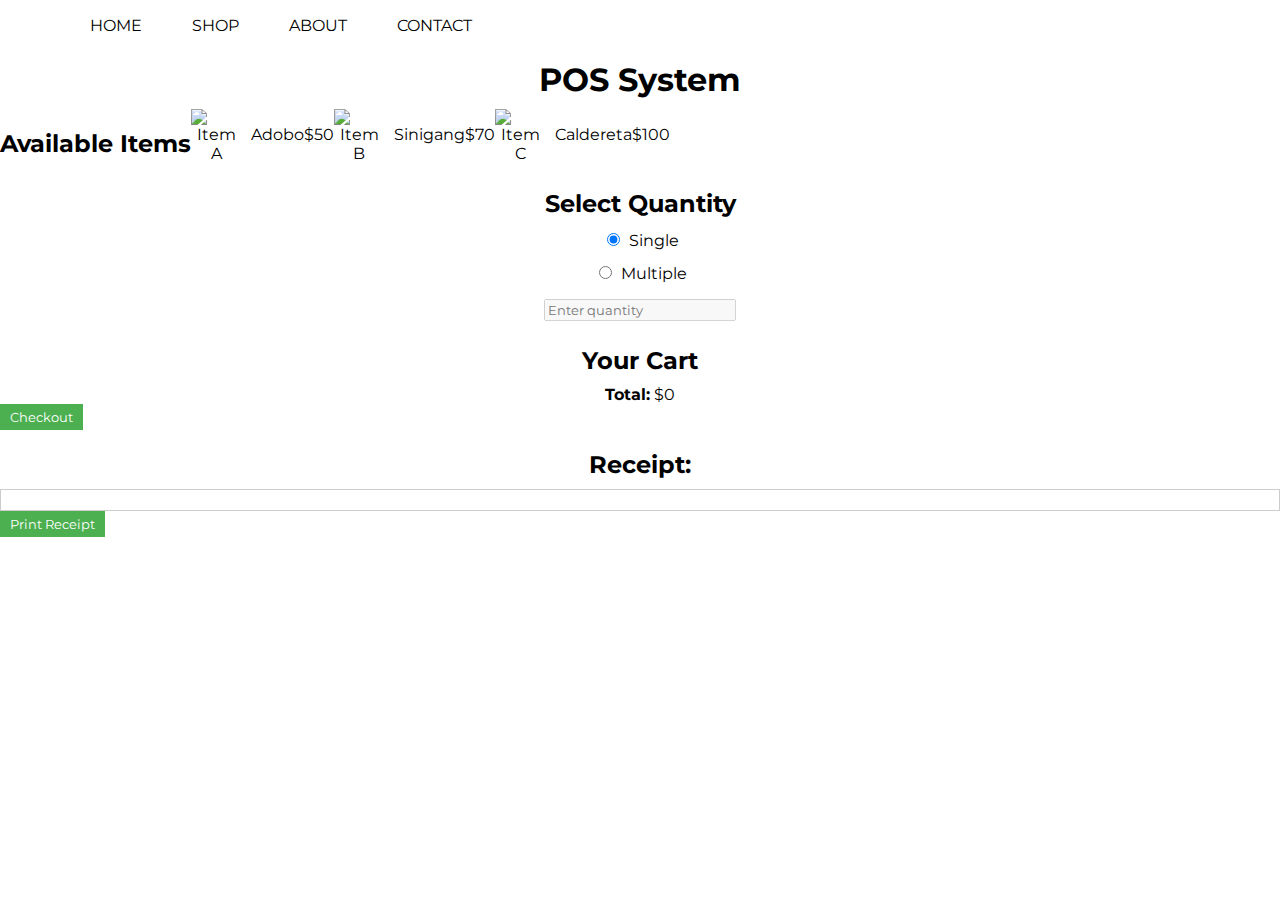
==== shop.html @ 4c5ef93c "first update" ====
<!DOCTYPE html>
<html>
<head>
    <title>Modern POS System</title>
    <!-- Link to external CSS file -->
    <link rel="stylesheet" type="text/css" href="index.css">
</head>
<body>
    <nav>
        <ul>
            <li>HOME</li>
            <li>SHOP</li>
            <li>ABOUT</li>
            <li>CONTACT</li>
        </ul>
    </nav>
    <h1> POS System</h1>

    <!-- Items available for purchase -->
    <div id="items">
        <h2>Available Items</h2>
        <!-- Define each item as a clickable image -->
        <div class="item" data-item="Adobo" data-price="50">
            <img src="https://via.placeholder.com/50" alt="Item A" onclick="selectItem('Adobo', 50)">
            <span>Adobo</span>
            <span>$50</span>
        </div>
        <div class="item" data-item="Sinigang" data-price="70">
            <img src="image/bulb-off.png" alt="Item B" onclick="selectItem('Sinigang', 70)">
            <span>Sinigang</span>
            <span>$70</span>
        </div>
        <div class="item" data-item="Caldereta" data-price="100">
            <img src="https://via.placeholder.com/50" alt="Item C" onclick="selectItem('Caldereta', 100)">
            <span>Caldereta</span>
            <span>$100</span>
        </div>
    </div>

    <!-- Options for quantity selection -->
    <div id="quantityOptions">
        <h2>Select Quantity</h2>
        <label>
            <input type="radio" name="quantity" value="single" checked>
            Single
        </label>
        <label>
            <input type="radio" name="quantity" value="multiple">
            Multiple
        </label>
        <input type="number" id="customQuantity" placeholder="Enter quantity" min="1" disabled>
    </div>

    <!-- Cart for the user to view selected items -->
    <div id="cart">
        <h2>Your Cart</h2>
        <div id="cartItems"></div>
        <div>
            <strong>Total:</strong> $<span id="totalPrice">0</span>
        </div>
        <button onclick="checkout()">Checkout</button>
    </div>

    <!-- Receipt display -->
    <h2>Receipt:</h2>
    <div id="receipt"></div>
    <button onclick="printReceipt()">Print Receipt</button>

    <script src="script.js"></script>
</body>
</html>
---- index.css ----
@import url('https://fonts.googleapis.com/css2?family=Montserrat:ital,wght@0,100..900;1,100..900&display=swap');
    body {
        font-family: Arial, sans-serif;
        padding: 0;
        text-align: center;
        margin: 60px 0 0 0;
    }

* {
    font-family: montserrat;
}

nav {
    position: fixed;
    top: 0;
    left : 0;
    width: 100%;
    z-index: 1000;
}

#items {
    display: flex;
}

h1, h2 {
    margin-bottom: 10px;
}

.item, .cart-item {
    display: flex;
    justify-content: space-between;
    align-items: center;
    margin-bottom: 10px;
}

/* Set width and height for the item images */
.item img, .cart-item img {
    width: 50px; /* Set the image width */
    height: 50px; /* Set the image height */
    cursor: pointer; /* Make the image clickable */
    margin-right: 10px;
}

/* Set styling for the radio buttons and input fields */
input[type="radio"], input[type="number"] {
    margin: 5px;
}

label, button {
    margin-bottom: 10px;
    display: block;
}

button {
    padding: 5px 10px;
    background-color: #4CAF50;
    color: white;
    border: none;
    cursor: pointer;
}

button:hover {
    background-color: #45a049;
}

#cart {
    margin-top: 20px;
}

#receipt {
    white-space: pre-wrap;
    margin-top: 10px;
    border: 1px solid #ccc;
    padding: 10px;
    line-height: 1.5;
}

#receipt p {
    margin: 0; /* Remove default paragraph margin */
}

#cartItems div {
    display: flex;
    justify-content: space-between;
}

/* Print-specific styles */
@media print {
    /* Hide non-essential elements when printing */
    body > *:not(#receipt, h1, h2) {
        display: none;
    }
    /* Center the receipt on the page */
    #receipt {
        margin: auto;
        width: 50%; /* Adjust the width as needed */
        border: none; /* Remove border when printing */
    }
}

ul {
    display: flex;
    flex-direction: row;
    flex-wrap: nowrap;
    background-color: white;
    list-style: none;
    z-index: 1000;
}

li {
    margin: 0 0 0 50px;
}
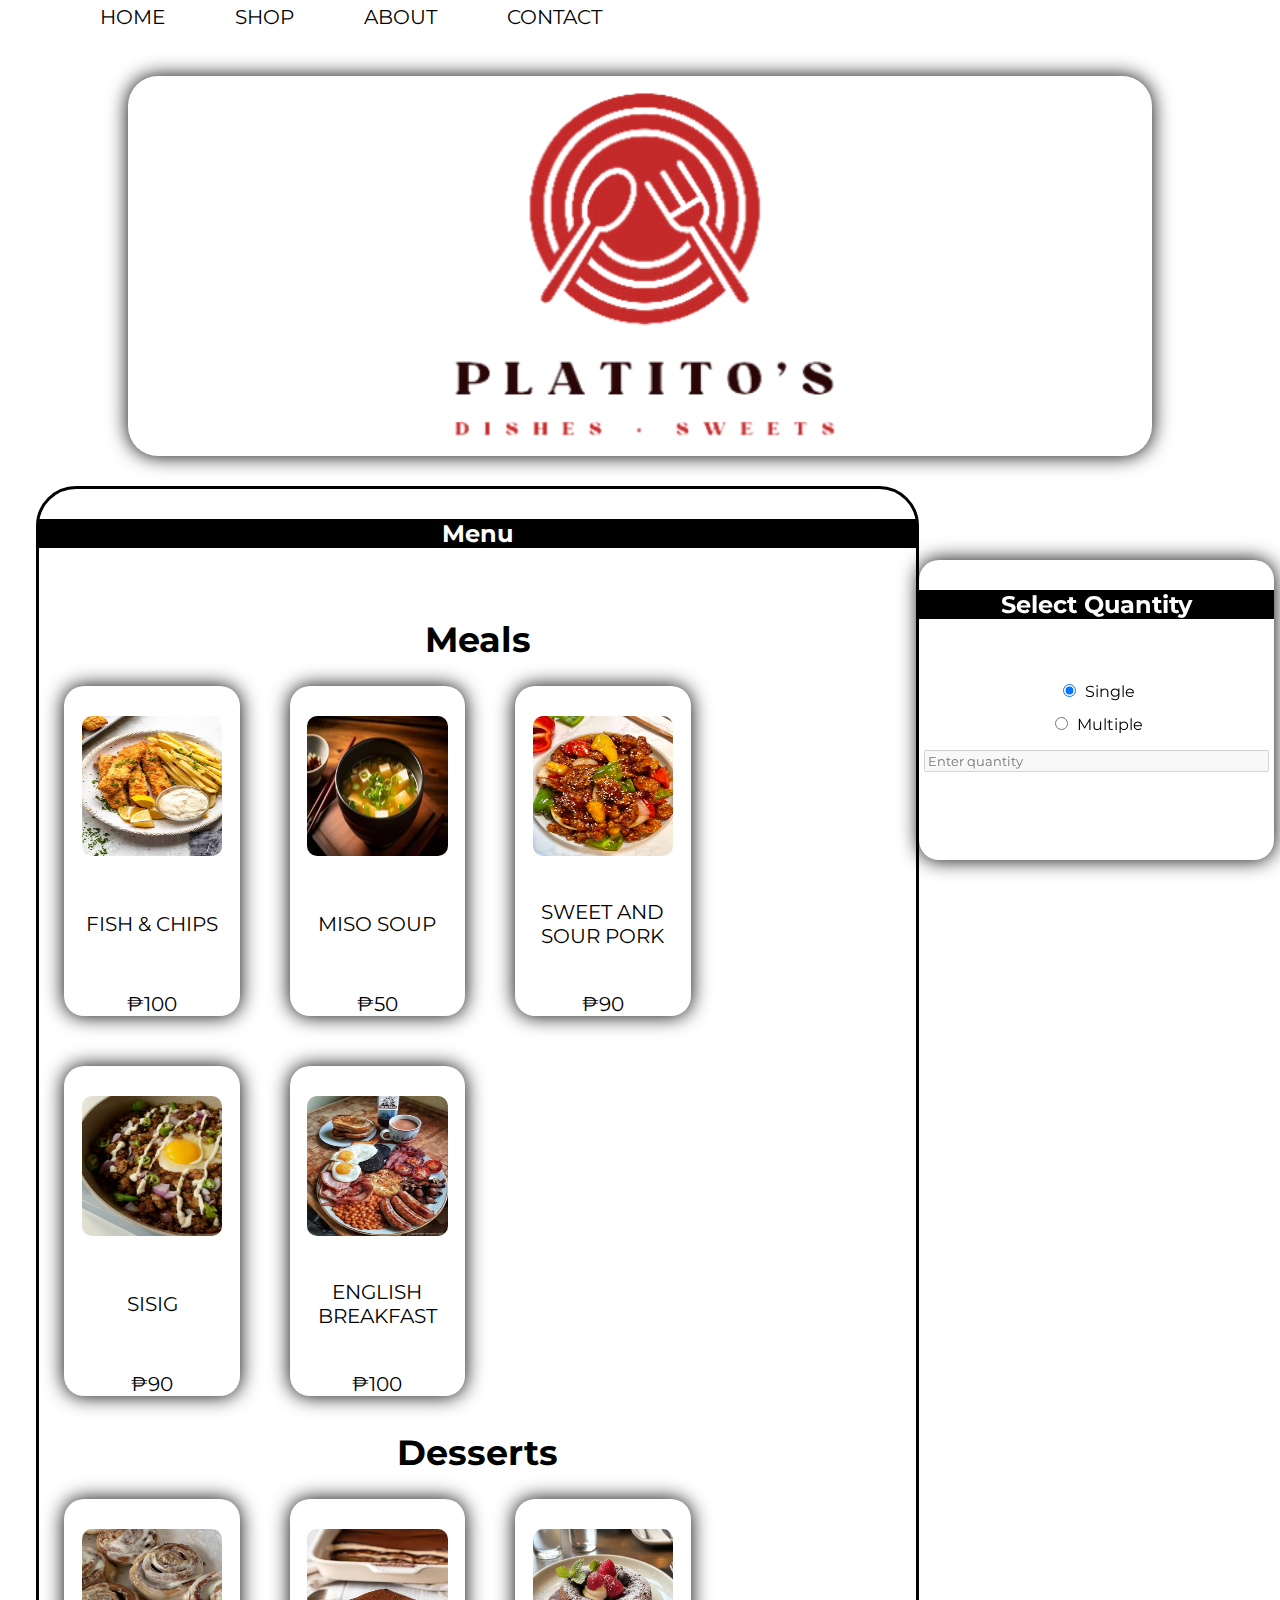
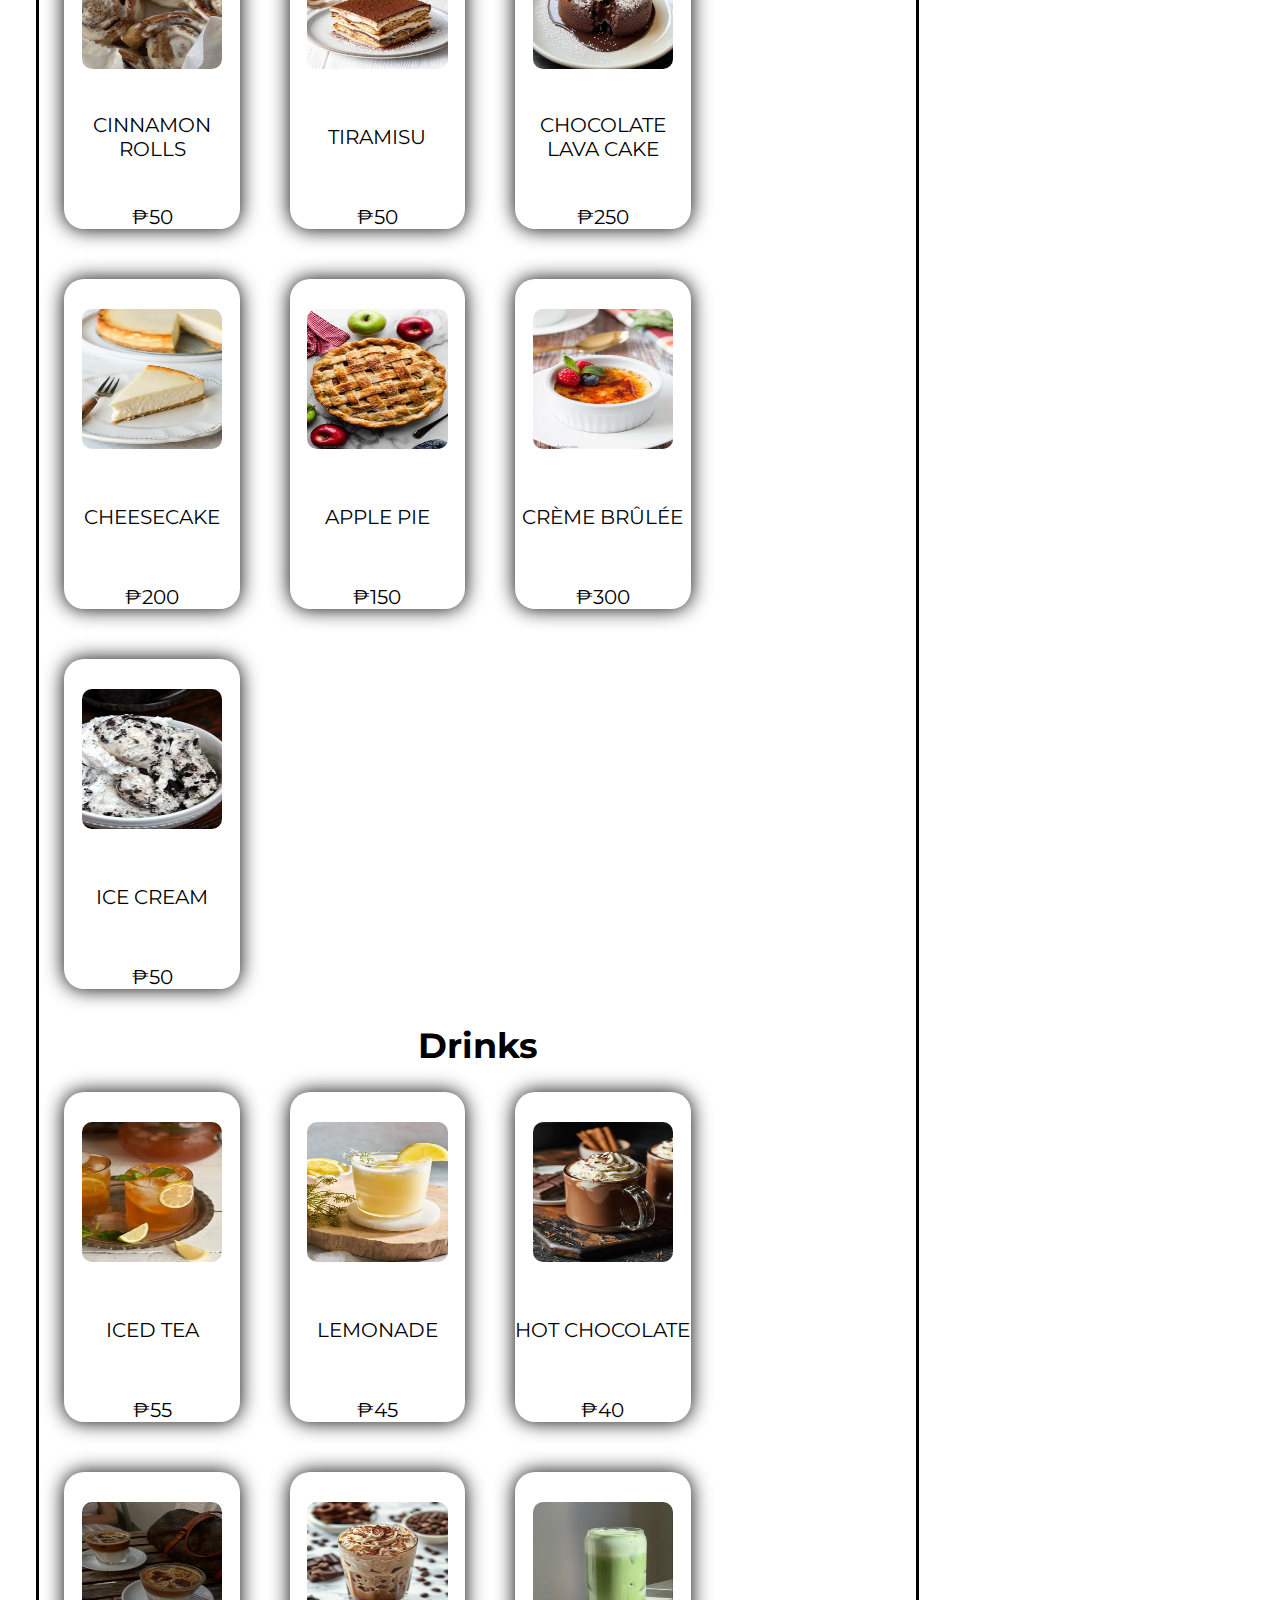
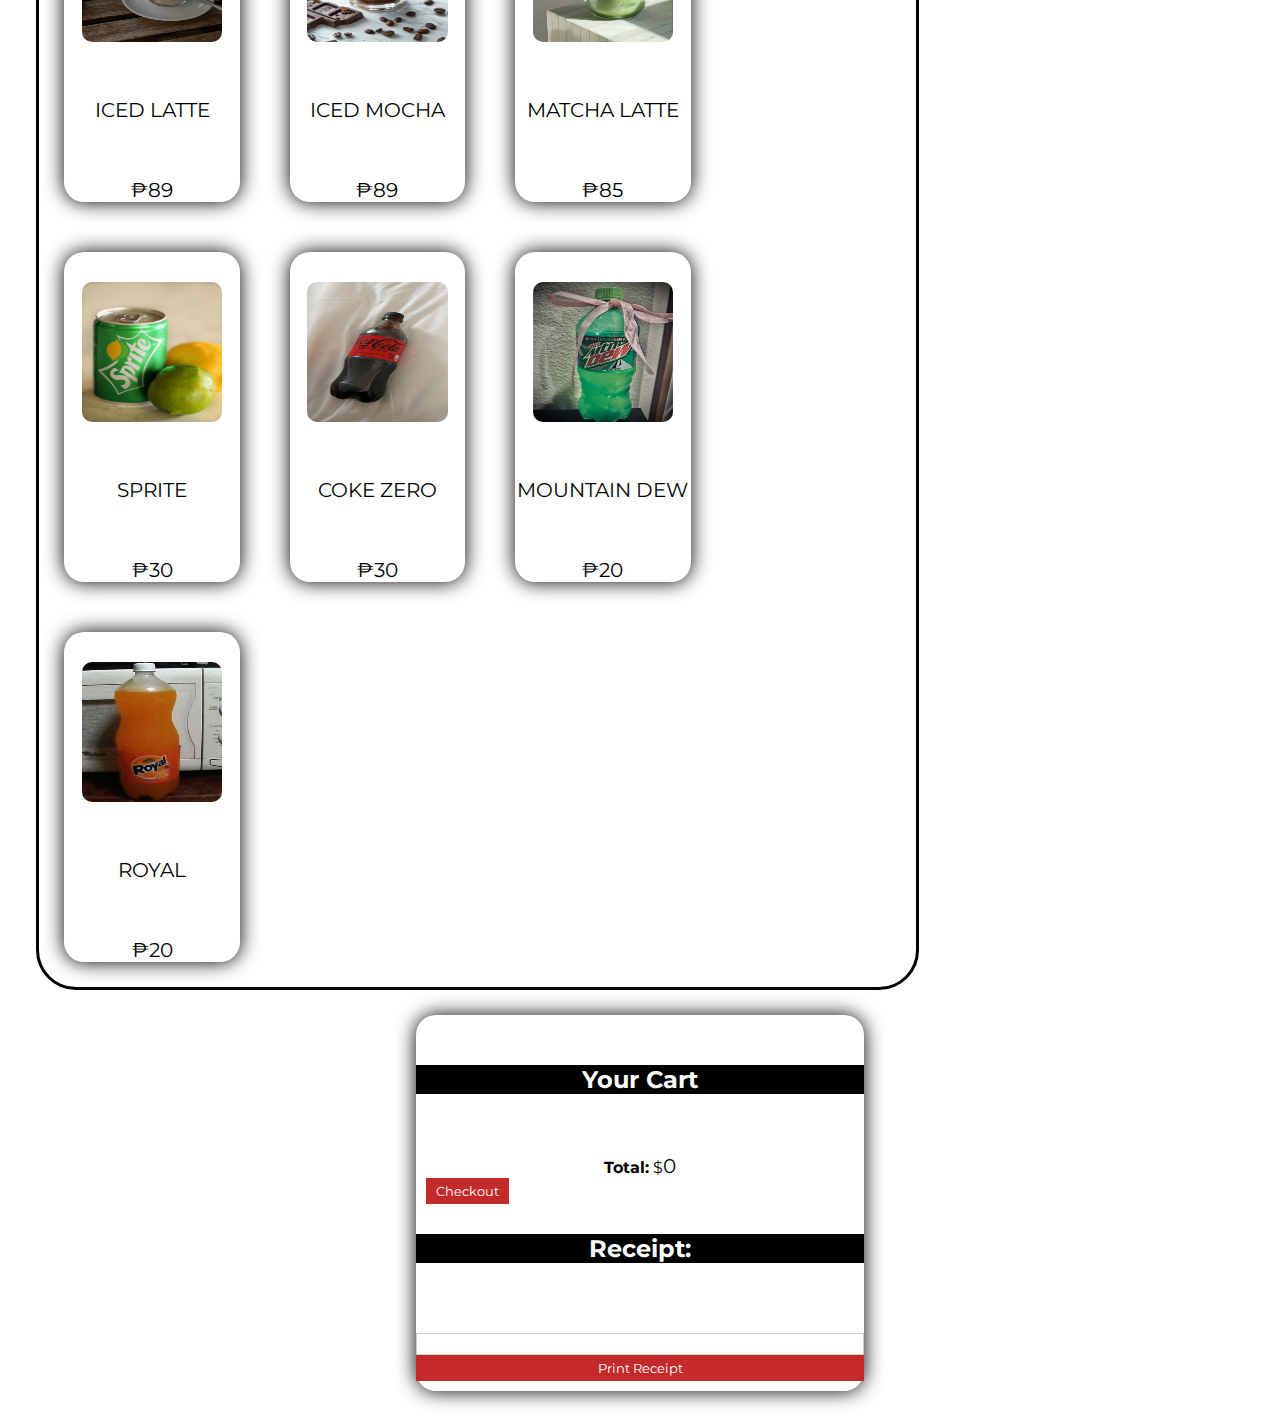
==== commit 82365cf7: "hoy guumana ka naman" ====
--- a/shop.html
+++ b/shop.html
@@ -8,64 +8,201 @@
 <body>
     <nav>
         <ul>
-            <li>HOME</li>
-            <li>SHOP</li>
-            <li>ABOUT</li>
-            <li>CONTACT</li>
+            <li><button class="navigation" onclick="home()"">HOME</button></li>
+            <li><button class="navigation" onclick="shop()">SHOP</button></li>
+            <li><button class="navigation">ABOUT</button></li>
+            <li><button class="navigation">CONTACT</li>
         </ul>
     </nav>
-    <h1> POS System</h1>
 
-    <!-- Items available for purchase -->
-    <div id="items">
-        <h2>Available Items</h2>
-        <!-- Define each item as a clickable image -->
-        <div class="item" data-item="Adobo" data-price="50">
-            <img src="https://via.placeholder.com/50" alt="Item A" onclick="selectItem('Adobo', 50)">
-            <span>Adobo</span>
-            <span>$50</span>
+    
+    <div id="header">
+        <img src="media/logo.png">
+    </div>
+    <div id="whole">
+        <div id="left">
+            <!-- Items available for purchase -->
+            <div id="items">
+                <h2 class="shop">Menu</h2>
+                
+                <h4>Meals</h4>
+                <div class="menu">
+                    <div class="item" data-item="Fish & Chips" data-price="100">
+                        <img src="media/fishAndChips.jpg" alt="Fish & Chips" class="product" onclick="selectItem('Fish & Chips', 100)">
+                        <span>FISH & CHIPS</span>
+                        <span>₱100</span>
+                    </div>
+                    
+                    <div class="item" data-item="Miso Soup" data-price="50">
+                        <img src="media/misoSoup.jpg" alt="Miso Soup" class="product" onclick="selectItem('Miso Soup', 50)">
+                        <span>MISO SOUP</span>
+                        <span>₱50</span>
+                    </div>
+                    
+                    <div class="item" data-item="Sweet and Sour Pork" data-price="90">
+                        <img src="media/sweetAndSourPork.jpg" alt="Sweet and Sour Pork" class="product" onclick="selectItem('Sweet and Sour Pork', 90)">
+                        <span>SWEET AND SOUR PORK</span>
+                        <span>₱90</span>
+                    </div>
+                    
+                    <div class="item" data-item="Sisig" data-price="90">
+                        <img src="media/sisig.jpg" alt="Sisig" class="product" onclick="selectItem('Sisig', 90)">
+                        <span>SISIG</span>
+                        <span>₱90</span>
+                    </div>
+                    
+                    <div class="item" data-item="English Breakfast" data-price="100">
+                        <img src="media/englishBreakfast.jpg" alt="English Breakfast" class="product" onclick="selectItem('English Breakfast', 100)">
+                        <span>ENGLISH BREAKFAST</span>
+                        <span>₱100</span>
+                    </div>
+                </div>
+
+                    
+                <h4>Desserts</h4>
+                <div class="menu">
+                <div class="item" data-item="Cinnamon Rolls" data-price="50">
+                    <img src="media/cinnamonRolls.jpg" alt="Cinnamon Rolls" class="product" onclick="selectItem('Cinnamon Rolls', 50)">
+                    <span>CINNAMON ROLLS</span>
+                    <span>₱50</span>
+                </div>
+                
+                <div class="item" data-item="Tiramisu" data-price="50">
+                    <img src="media/tiramisu.jpg" alt="Tiramisu" class="product" onclick="selectItem('Tiramisu', 50)">
+                    <span>TIRAMISU</span>
+                    <span>₱50</span>
+                </div>
+                
+                <div class="item" data-item="Chocolate Lava Cake" data-price="250">
+                    <img src="media/chocolateLavaCake.jpg" alt="Chocolate Lava Cake" class="product" onclick="selectItem('Chocolate Lava Cake', 250)">
+                    <span>CHOCOLATE LAVA CAKE</span>
+                    <span>₱250</span>
+                </div>
+                
+                <div class="item" data-item="Cheesecake" data-price="200">
+                    <img src="media/cheesecake.jpg" alt="Cheesecake" class="product" onclick="selectItem('Cheesecake', 200)">
+                    <span>CHEESECAKE</span>
+                    <span>₱200</span>
+                </div>
+                
+                <div class="item" data-item="Apple Pie" data-price="150">
+                    <img src="media/applePie.jpg" alt="Apple Pie" class="product" onclick="selectItem('Apple Pie', 150)">
+                    <span>APPLE PIE</span>
+                    <span>₱150</span>
+                </div>
+                
+                <div class="item" data-item="Crème Brûlée" data-price="300">
+                    <img src="media/cremeBrulee.jpg" alt="Crème Brûlée" class="product" onclick="selectItem('Crème Brûlée', 300)">
+                    <span>CRÈME BRÛLÉE</span>
+                    <span>₱300</span>
+                </div>
+                
+                <div class="item" data-item="Ice Cream" data-price="50">
+                    <img src="media/iceCream.jpg" alt="Ice Cream" class="product" onclick="selectItem('Ice Cream', 50)">
+                    <span>ICE CREAM</span>
+                    <span>₱50</span>
+                </div>
+            </div>
+
+                <h4>Drinks</h4>
+                <div class="menu">
+                <!-- Define each item as a clickable image -->
+                    <div class="item" data-item="Adobo" data-price="55">
+                        <img src="media/icedTea.jpg" alt="icedTea" class="product" onclick="selectItem('icedTea', 55">
+                        <span>ICED TEA</span>
+                        <span>₱55</span>
+                    </div>
+                    
+                    <div class="item" data-item="Lemonade" data-price="45">
+                        <img src="media/lemonade.jpg" alt="Lemonade" class="product" onclick="selectItem('Lemonade', 45)">
+                        <span>LEMONADE</span>
+                        <span>₱45</span>
+                    </div>
+                    
+                    <div class="item" data-item="Hot Chocolate" data-price="40">
+                        <img src="media/hotChocolate.jpg" alt="Hot Chocolate" class="product" onclick="selectItem('Hot Chocolate', 40)">
+                        <span>HOT CHOCOLATE</span>
+                        <span>₱40</span>
+                    </div>
+                    
+                    <div class="item" data-item="Iced Latte" data-price="89">
+                        <img src="media/icedLatte.jpg" alt="Iced Latte" class="product" onclick="selectItem('Iced Latte', 89)">
+                        <span>ICED LATTE</span>
+                        <span>₱89</span>
+                    </div>
+                    
+                    <div class="item" data-item="Iced Mocha" data-price="89">
+                        <img src="media/icedMocha.jpg" alt="Iced Mocha" class="product" onclick="selectItem('Iced Mocha', 89)">
+                        <span>ICED MOCHA</span>
+                        <span>₱89</span>
+                    </div>
+                    
+                    <div class="item" data-item="Matcha Latte" data-price="85">
+                        <img src="media/matchaLatte.jpg" alt="Matcha Latte" class="product" onclick="selectItem('Matcha Latte', 85)">
+                        <span>MATCHA LATTE</span>
+                        <span>₱85</span>
+                    </div>
+                    
+                    <div class="item" data-item="Sprite" data-price="30">
+                        <img src="media/sprite.jpg" alt="Sprite" class="product" onclick="selectItem('Sprite', 30)">
+                        <span>SPRITE</span>
+                        <span>₱30</span>
+                    </div>
+                    
+                    <div class="item" data-item="Coke Zero" data-price="30">
+                        <img src="media/cokeZero.jpg" alt="Coke Zero" class="product" onclick="selectItem('Coke Zero', 30)">
+                        <span>COKE ZERO</span>
+                        <span>₱30</span>
+                    </div>
+                    
+                    <div class="item" data-item="Mountain Dew" data-price="20">
+                        <img src="media/mountainDew.jpg" alt="Mountain Dew" class="product" onclick="selectItem('Mountain Dew', 20)">
+                        <span>MOUNTAIN DEW</span>
+                        <span>₱20</span>
+                    </div>
+                    
+                    <div class="item" data-item="Royal" data-price="20">
+                        <img src="media/royal.jpg" alt="Royal" class="product" onclick="selectItem('Royal', 20)">
+                        <span>ROYAL</span>
+                        <span>₱20</span>
+                    </div>
+                </div>
+            </div>
+        
+        
+        <!-- Options for quantity selection -->
+        <div id="quantityOptions">
+            <h2 class="shop">Select Quantity</h2>
+            <label>
+                <input type="radio" name="quantity" value="single" checked>
+                Single
+            </label>
+            <label>
+                <input type="radio" name="quantity" value="multiple">
+                Multiple
+            </label>
+            <input type="number" id="customQuantity" placeholder="Enter quantity" min="1" disabled>
         </div>
-        <div class="item" data-item="Sinigang" data-price="70">
-            <img src="image/bulb-off.png" alt="Item B" onclick="selectItem('Sinigang', 70)">
-            <span>Sinigang</span>
-            <span>$70</span>
+        
         </div>
-        <div class="item" data-item="Caldereta" data-price="100">
-            <img src="https://via.placeholder.com/50" alt="Item C" onclick="selectItem('Caldereta', 100)">
-            <span>Caldereta</span>
-            <span>$100</span>
+        <div id="right">
+            <!-- Cart for the user to view selected items -->
+            <div id="cart">
+                <h2 class="shop">Your Cart</h2>
+                <div id="cartItems"></div>
+                <div>
+                    <strong>Total:</strong> $<span id="totalPrice">0</span>
+                </div>
+                <button id="checkout" onclick="checkout()">Checkout</button>
+            </div>
+        
+            <!-- Receipt display -->
+            <h2 class="shop">Receipt:</h2>
+            <div id="receipt"></div>
+            <button onclick="printReceipt()">Print Receipt</button>
         </div>
     </div>
-
-    <!-- Options for quantity selection -->
-    <div id="quantityOptions">
-        <h2>Select Quantity</h2>
-        <label>
-            <input type="radio" name="quantity" value="single" checked>
-            Single
-        </label>
-        <label>
-            <input type="radio" name="quantity" value="multiple">
-            Multiple
-        </label>
-        <input type="number" id="customQuantity" placeholder="Enter quantity" min="1" disabled>
-    </div>
-
-    <!-- Cart for the user to view selected items -->
-    <div id="cart">
-        <h2>Your Cart</h2>
-        <div id="cartItems"></div>
-        <div>
-            <strong>Total:</strong> $<span id="totalPrice">0</span>
-        </div>
-        <button onclick="checkout()">Checkout</button>
-    </div>
-
-    <!-- Receipt display -->
-    <h2>Receipt:</h2>
-    <div id="receipt"></div>
-    <button onclick="printReceipt()">Print Receipt</button>
-
+        
     <script src="script.js"></script>
 </body>
 </html>--- a/index.css
+++ b/index.css
@@ -1,13 +1,88 @@
+
 @import url('https://fonts.googleapis.com/css2?family=Montserrat:ital,wght@0,100..900;1,100..900&display=swap');
     body {
+        overflow-x: hidden;
+        display: flex;
         font-family: Arial, sans-serif;
         padding: 0;
         text-align: center;
-        margin: 60px 0 0 0;
+        margin: 76px 0 0 0;
+        align-content: center;
+        justify-content: center;
+        flex-direction: column;
+        flex-wrap: wrap;
+        align-items: center;
     }
+
 
 * {
     font-family: montserrat;
+}
+
+#quantityOptions {
+    display: flex;
+    flex-direction: column;
+    flex-wrap: wrap;
+    max-width: 40vw;
+    width: 40vw;
+    height:  300px;
+    box-shadow: 0 0 20px black;
+    top: 80px;
+    position: sticky;
+    bottom: 40px;
+    border-radius: 20px;
+}
+#left {
+    max-width: 99vw;
+    width: 99vw;
+    display:  flex;
+    flex-direction: row;
+    flex-wrap: nowrap;
+    align-content: flex-start;
+    align-items: center;
+}
+
+#right {
+    display: flex;
+    max-width: 40vw;
+    width: 35vw;
+    border-radius: 20px;
+    box-shadow: 0 0 20px black;
+    flex-direction: column;
+    flex-wrap: wrap;
+    justify-content: center;
+    margin: 25px;
+}
+
+h3#viewShop {
+    font-size: 20px;
+    width: auto;
+    cursor: pointer;
+}
+
+
+
+
+h3#viewShop:hover {
+    cursor: pointer;
+    text-decoration: underline;
+}
+
+#header {
+    width: 80vw;
+    object-fit: contain;
+    height: 380px;
+    box-shadow: 0 0 20px 0px black;
+    border-radius: 30px;
+    align-items: center;
+}
+
+#header img {
+    height: 690px;
+}
+
+span {
+    font-size: 20px;
 }
 
 nav {
@@ -19,26 +94,50 @@
 }
 
 #items {
-    display: flex;
+    border-style: solid;
+    display: flex;
+    border-radius: 40px;
+    flex-direction: column;
+    flex-wrap: nowrap;
+    width: 100%;
+    margin: 30px 0 0 30px;
+}
+
+h2.shop {
+    width: 100%;
 }
 
 h1, h2 {
+    background-color: black;
+    margin: 30px 0 60px 0px;
+    color: white;
+    width: 340px;
+}
+
+.item, .cart-item {
+    display: flex;
+    justify-content: space-between;
+    align-items: center;
     margin-bottom: 10px;
-}
-
-.item, .cart-item {
-    display: flex;
-    justify-content: space-between;
-    align-items: center;
-    margin-bottom: 10px;
+    flex-direction: column;
+}
+
+.item {
+    box-shadow: 0 0 20px black;
+    width: 20%;
+    height: 330px;
+    border-radius: 20px;
+    25px: 0 25px 0;
+    margin: 25px;
 }
 
 /* Set width and height for the item images */
 .item img, .cart-item img {
-    width: 50px; /* Set the image width */
-    height: 50px; /* Set the image height */
+    width: 80%; /* Set the image width */
+    aspect-ratio: 1; /* Set the image height */
     cursor: pointer; /* Make the image clickable */
-    margin-right: 10px;
+    margin: 30px 0 0 0;
+    border-radius: 10px;
 }
 
 /* Set styling for the radio buttons and input fields */
@@ -46,22 +145,49 @@
     margin: 5px;
 }
 
+
+.menu {
+    display: flex;
+    flex-wrap: wrap;
+}
+
+h4 {
+    font-size: 35px;
+    margin: 10px 0 0 0;
+}
+
+
 label, button {
     margin-bottom: 10px;
     display: block;
 }
 
+button#checkout {
+    margin: 0 0 0 10px;
+}
+
 button {
     padding: 5px 10px;
-    background-color: #4CAF50;
+    background-color: #c42a2a;
     color: white;
     border: none;
     cursor: pointer;
 }
 
 button:hover {
-    background-color: #45a049;
-}
+    background-color: #7a1e1e;
+}
+
+button.navigation:hover {
+      color: #8a8a8a;
+    background-color: white;
+}
+
+li button {
+    border: none;
+    background-color: none;
+} 
+
 
 #cart {
     margin-top: 20px;
@@ -99,14 +225,61 @@
 }
 
 ul {
+    margin: 0 0 0 0;
     display: flex;
     flex-direction: row;
     flex-wrap: nowrap;
     background-color: white;
     list-style: none;
-    z-index: 1000;
 }
 
 li {
     margin: 0 0 0 50px;
-}+}
+
+body > div {
+    display: flex;
+    width: 100vw;
+    justify-content: center;
+}
+
+body > div > div.bestSellers {
+    text-align: center;
+    width: 410px;
+    box-shadow: 0px 0px 20px black;
+    border-radius: 10px;
+    margin: 0 25px 0 25px;
+    padding: 0 0 20px;
+}
+
+body > div > div > img {
+    overflow: hidden;
+    margin: 20px;
+    width: 80%;
+    aspect-ratio: 1;
+    box-shadow: none;
+    border-radius: 20px;
+    object-fit: cover;
+    transition: transform 0.5s cubic-bezier(0.89, -0.06, 0.06, 0.98);
+}
+
+body > div > div > img: {
+    transform: scale(1.01);
+}
+
+
+#whole {
+    display: flex;
+    flex-direction: column;
+    justify-content: space-between;
+    align-items: center;
+    max-width: 100vw;
+    align-content: center;
+}
+
+button.navigation {
+    border: none;
+    background-color: white;
+    color: #000000;
+    font-size: 20px;
+} 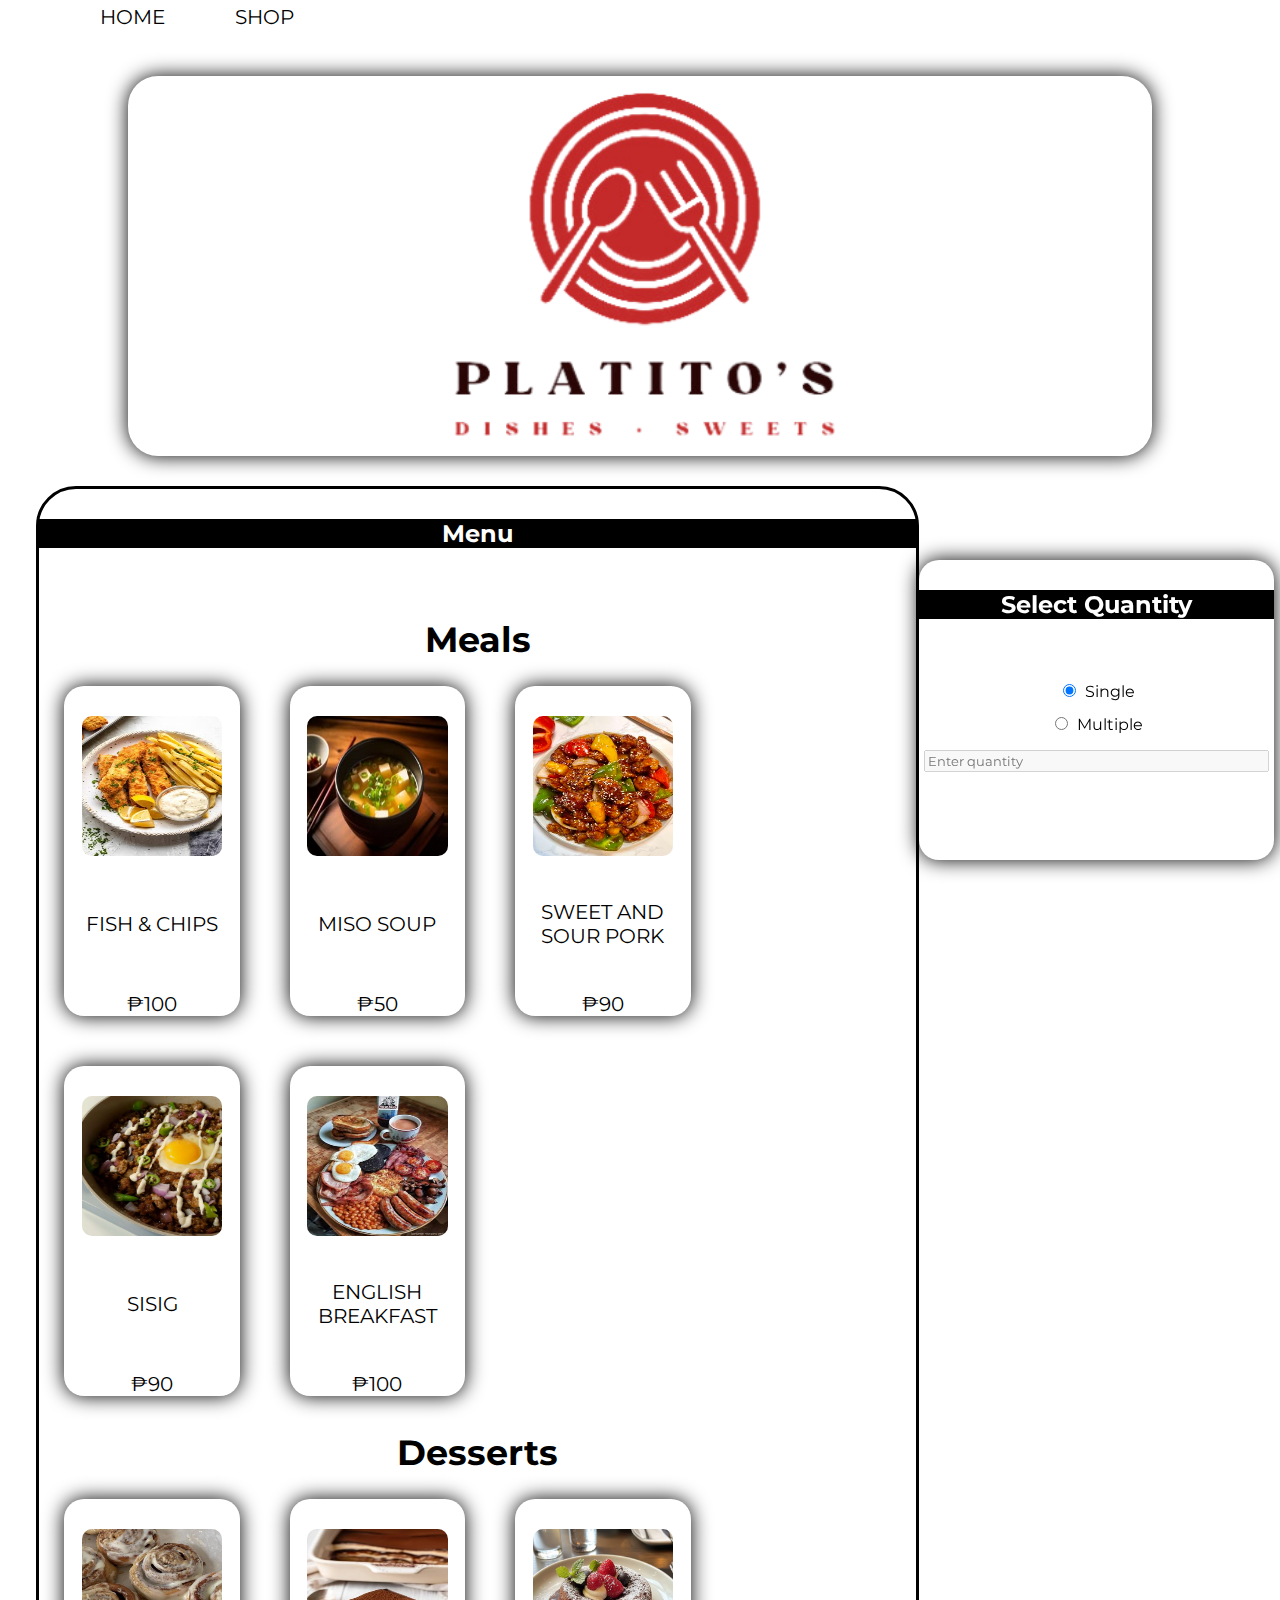
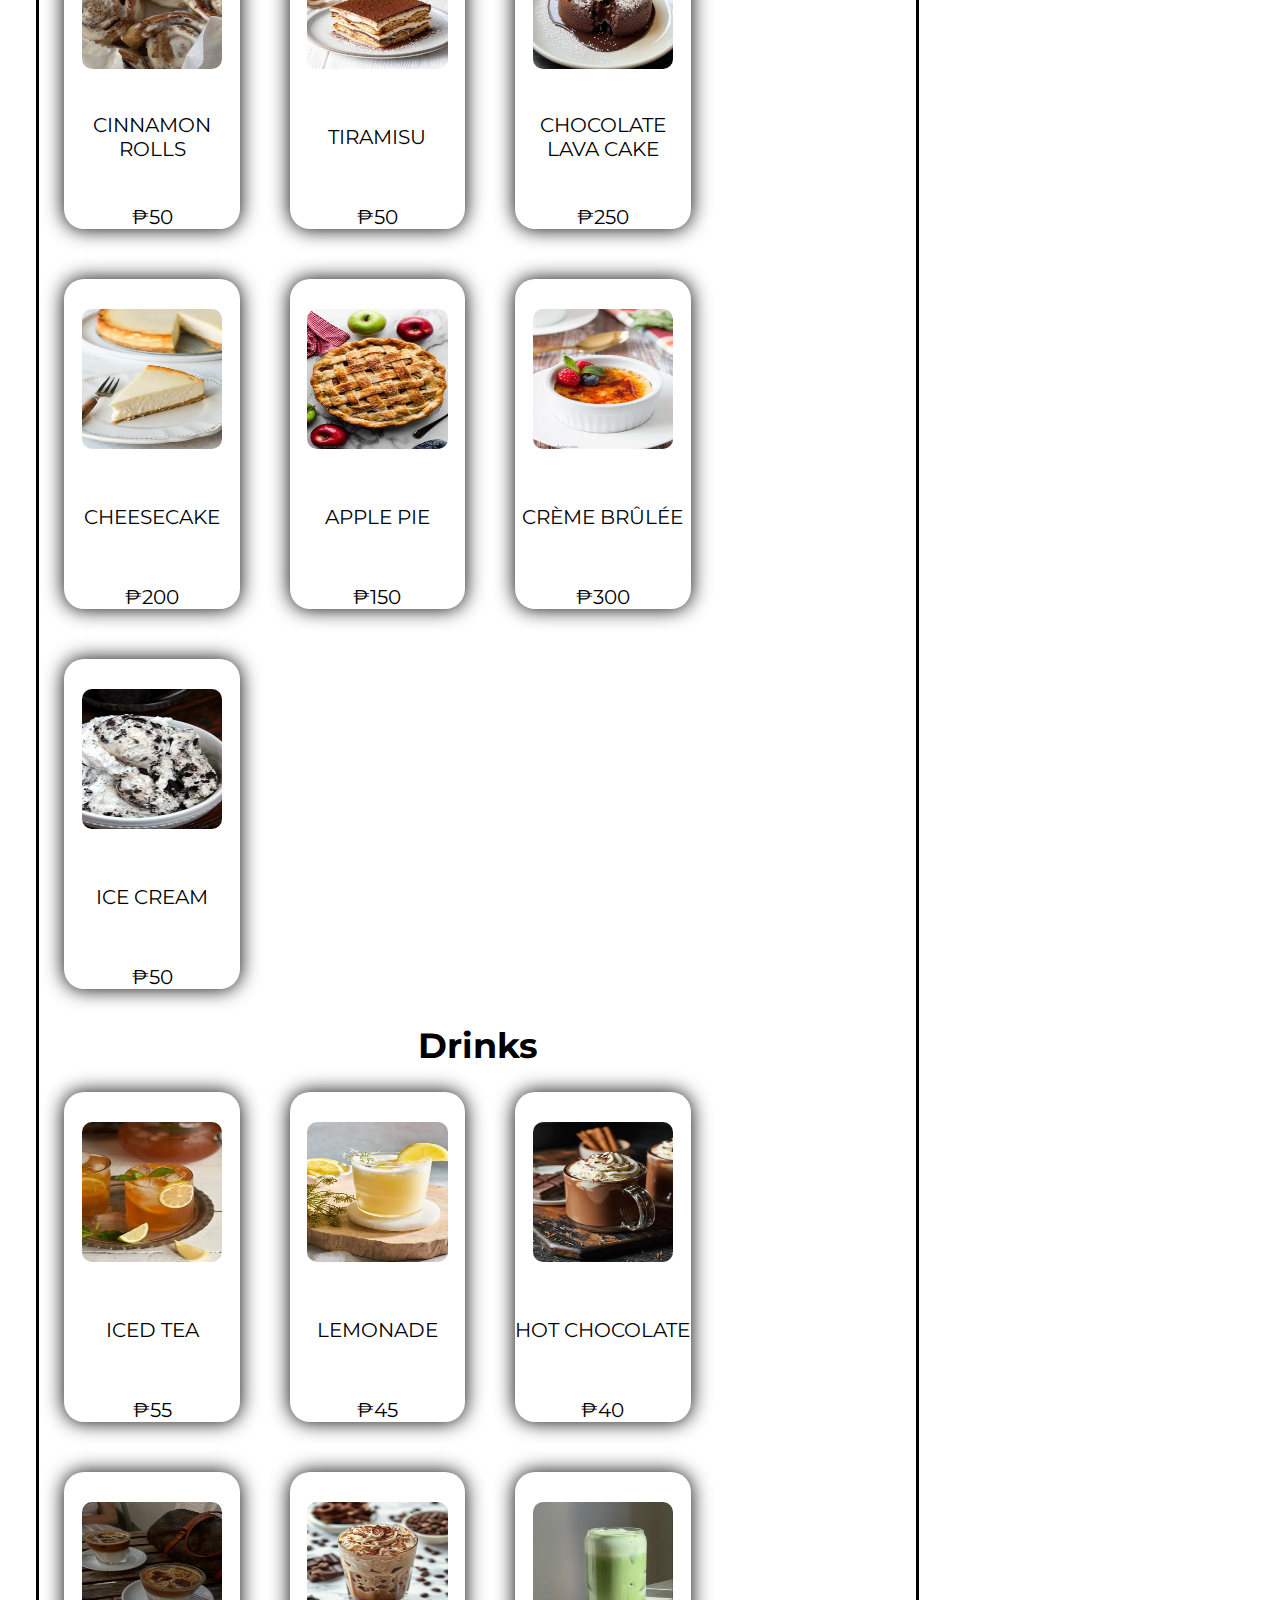
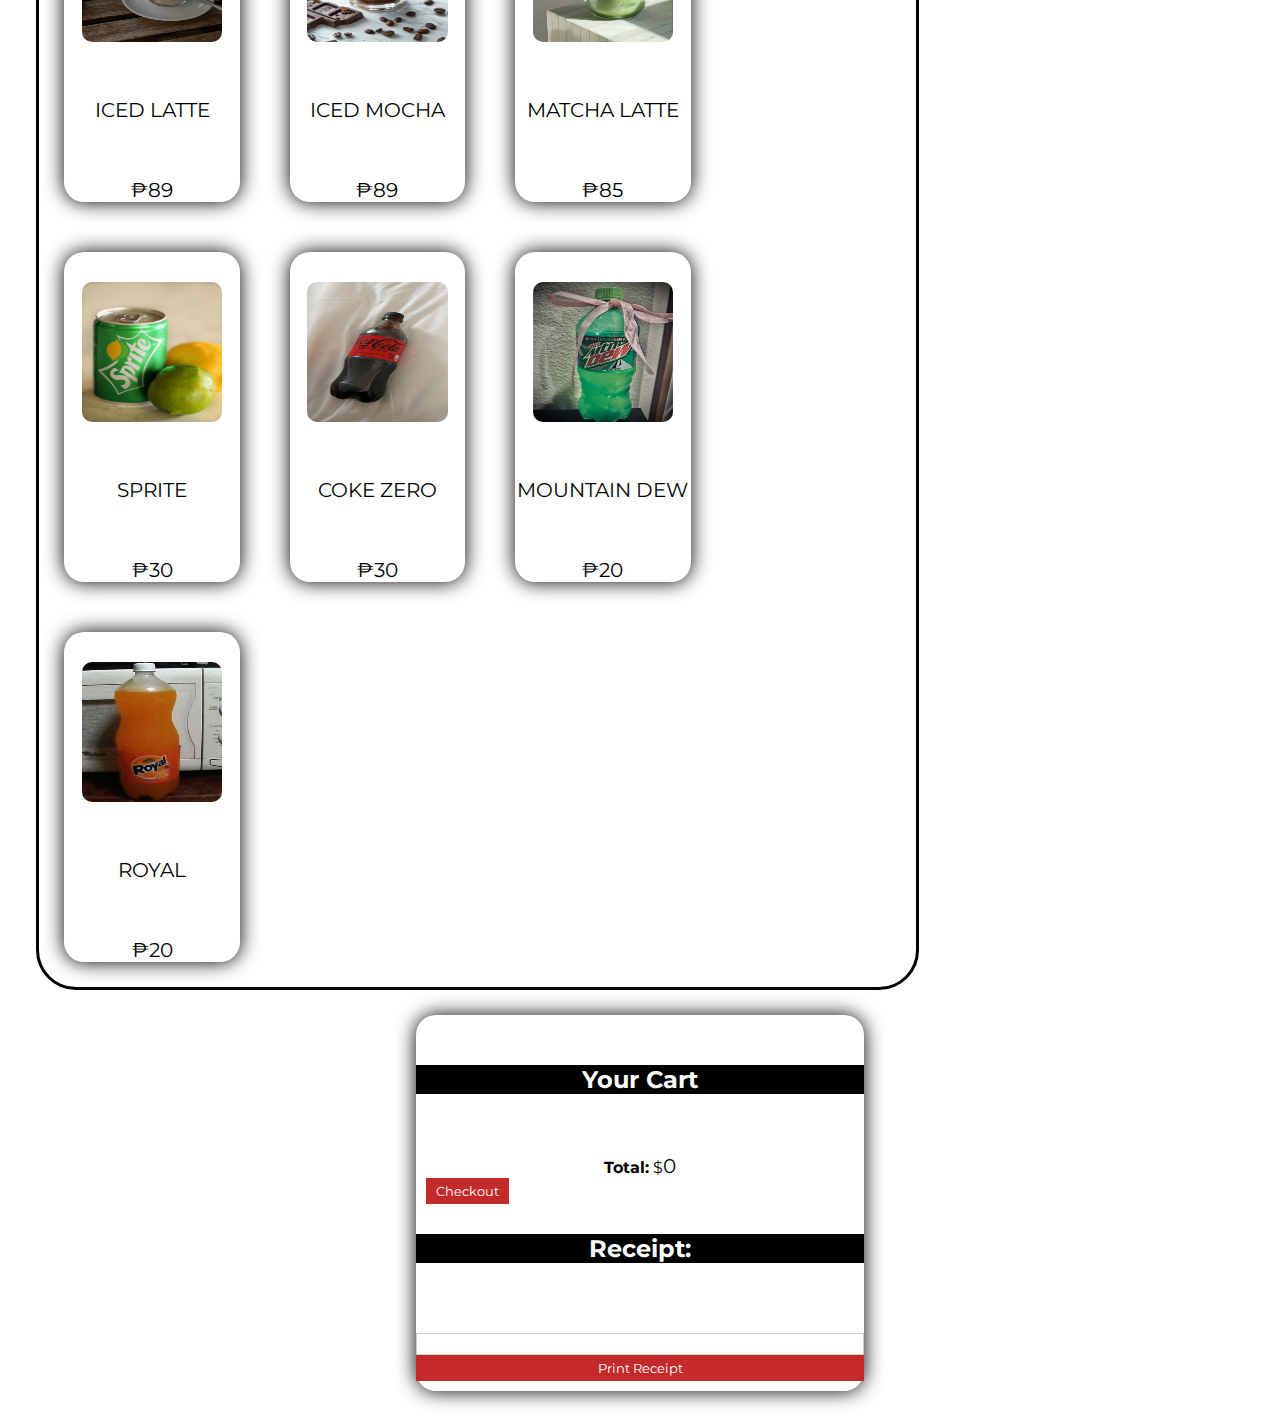
==== commit be307a14: "Update shop.html" ====
--- a/shop.html
+++ b/shop.html
@@ -10,8 +10,6 @@
         <ul>
             <li><button class="navigation" onclick="home()"">HOME</button></li>
             <li><button class="navigation" onclick="shop()">SHOP</button></li>
-            <li><button class="navigation">ABOUT</button></li>
-            <li><button class="navigation">CONTACT</li>
         </ul>
     </nav>
 
@@ -205,4 +203,4 @@
         
     <script src="script.js"></script>
 </body>
-</html>+</html>
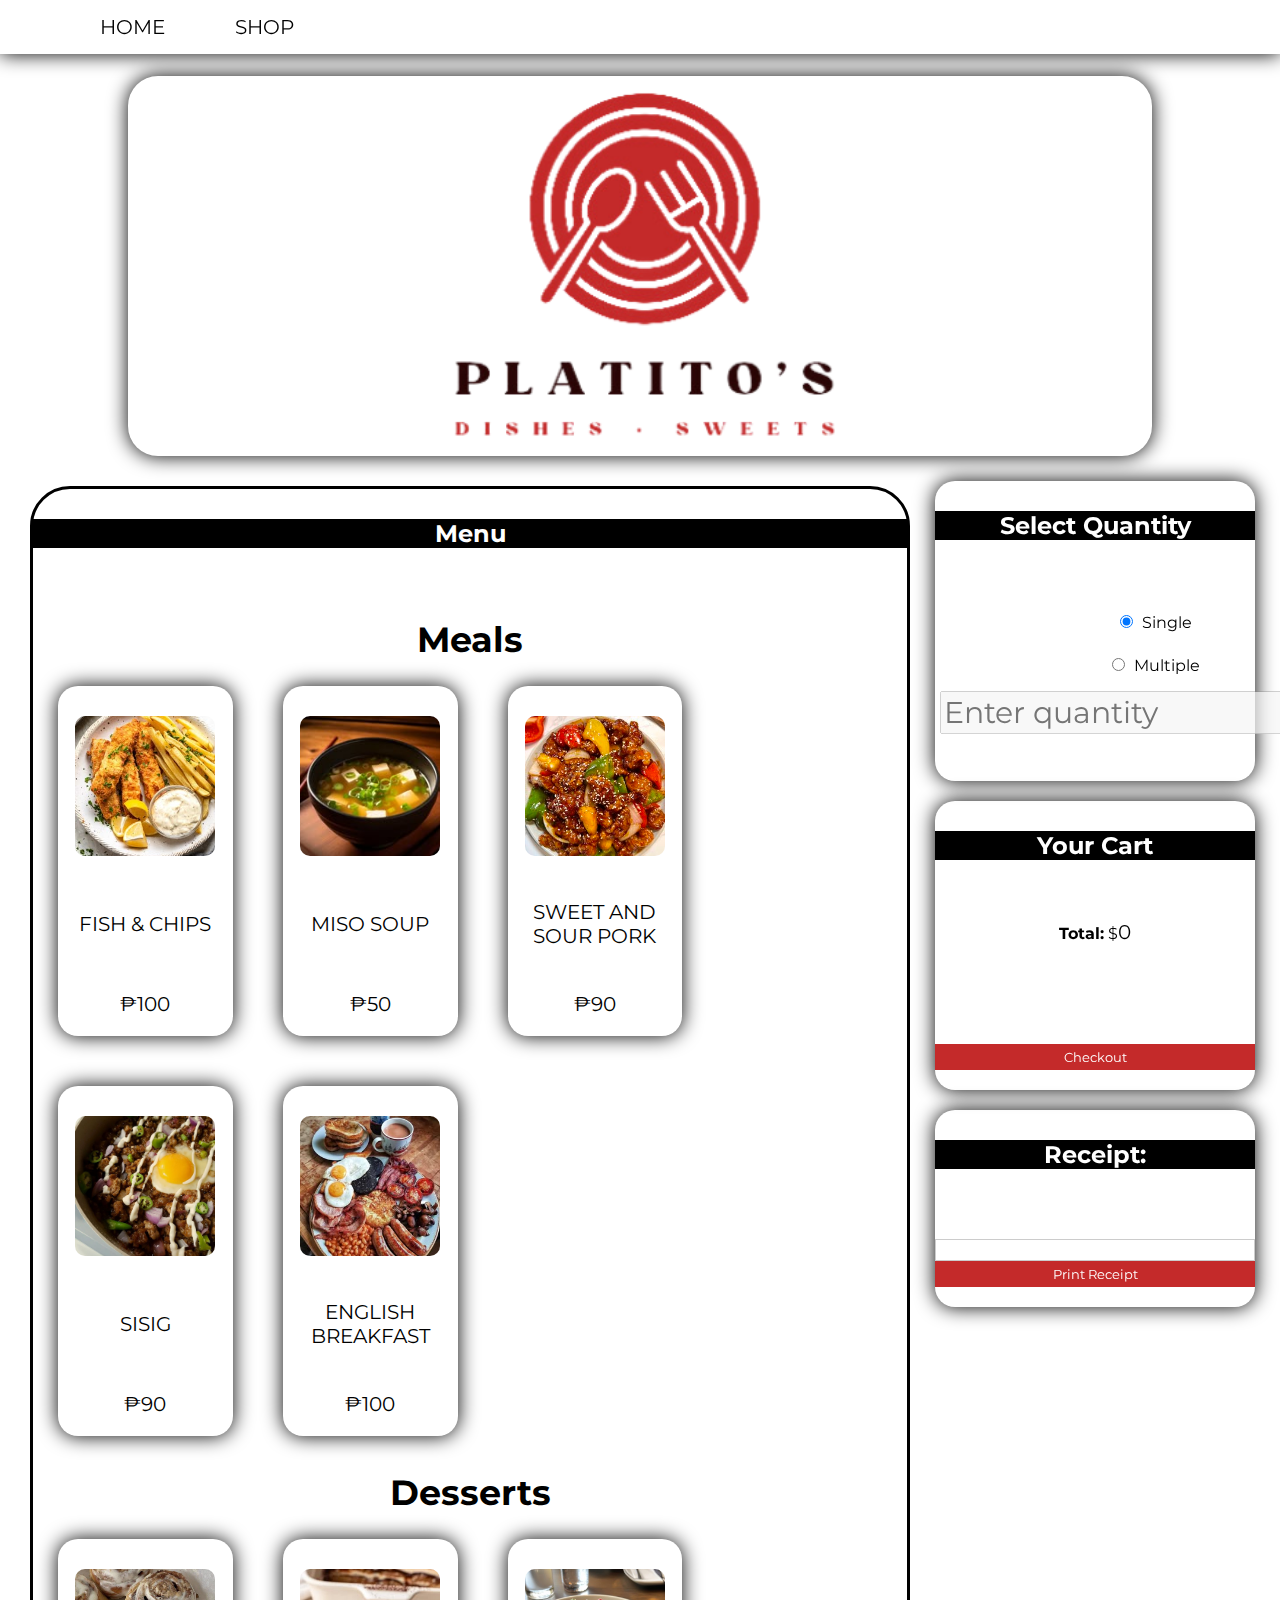
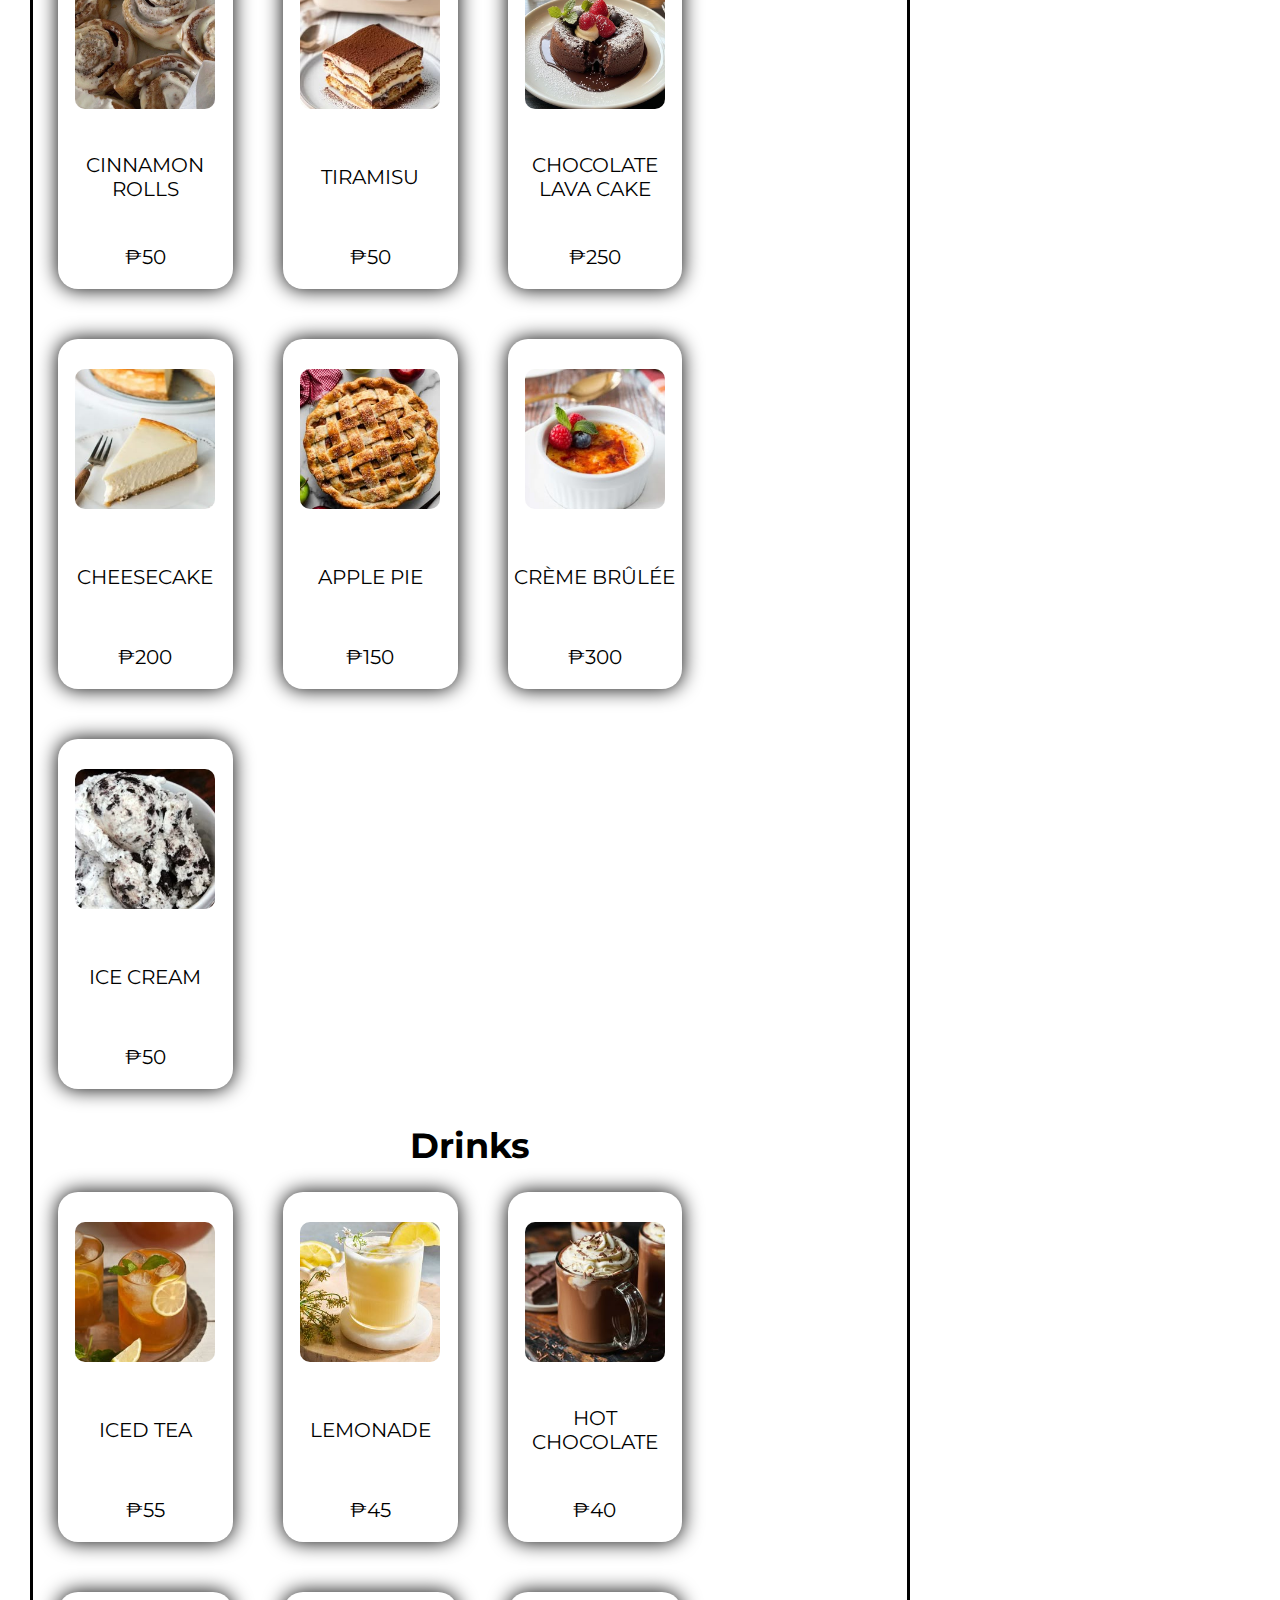
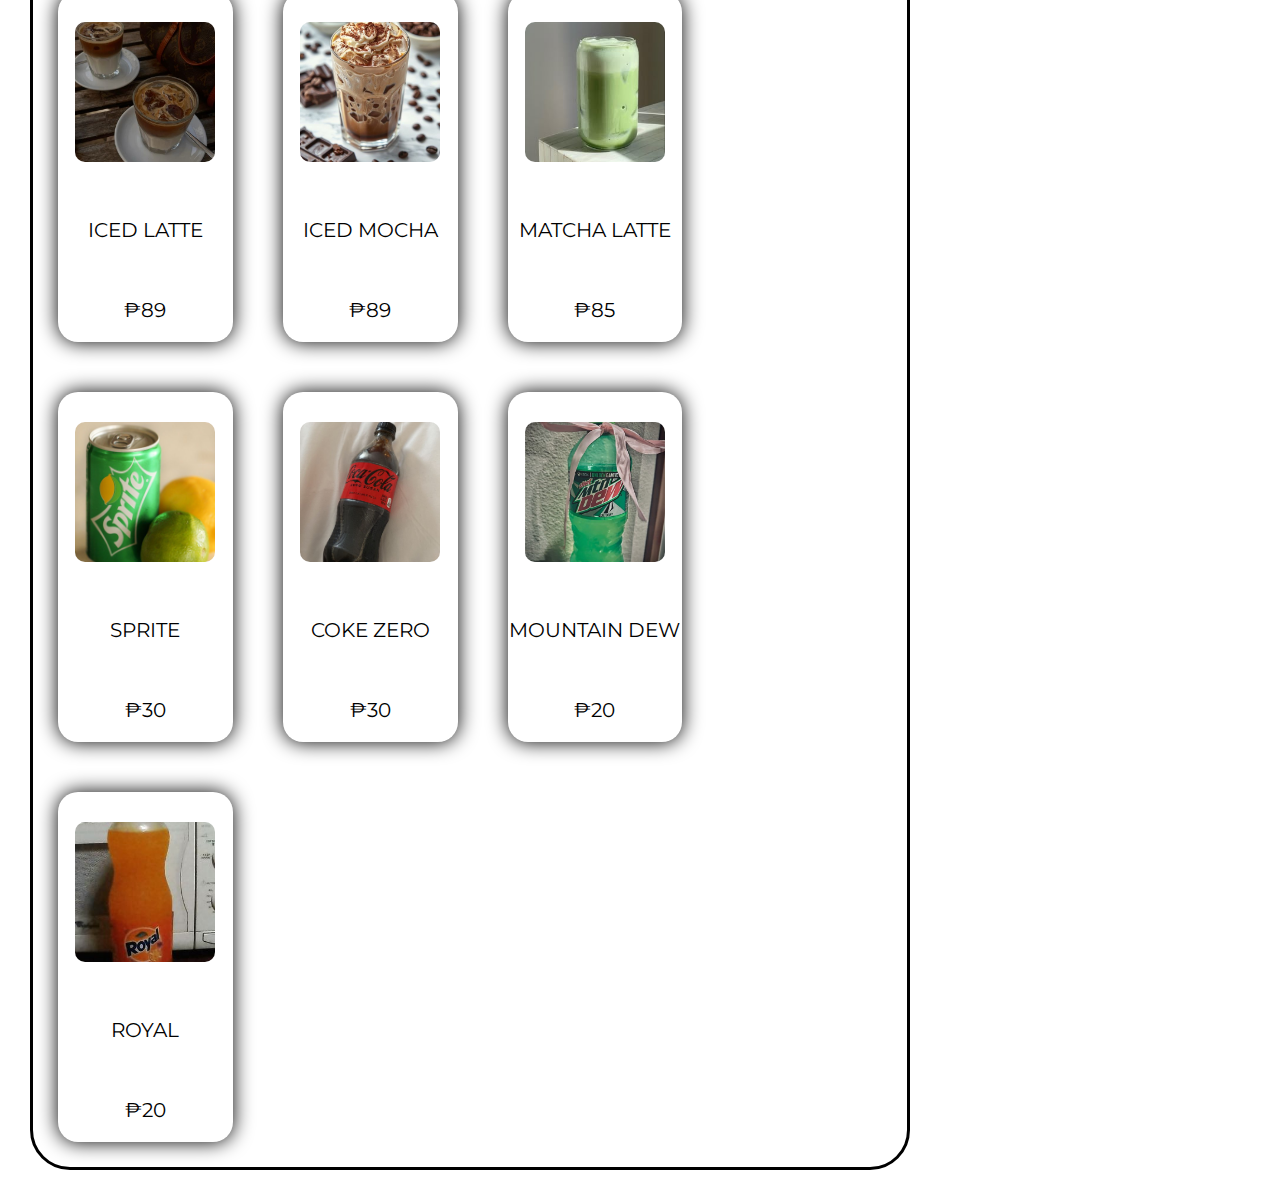
==== commit a22e8310: "eya" ====
--- a/shop.html
+++ b/shop.html
@@ -1,8 +1,8 @@
 <!DOCTYPE html>
 <html>
 <head>
+    <link rel="icon" type="image/png" href="media/logo.png"> 
     <title>Modern POS System</title>
-    <!-- Link to external CSS file -->
     <link rel="stylesheet" type="text/css" href="index.css">
 </head>
 <body>
@@ -19,14 +19,13 @@
     </div>
     <div id="whole">
         <div id="left">
-            <!-- Items available for purchase -->
             <div id="items">
                 <h2 class="shop">Menu</h2>
                 
                 <h4>Meals</h4>
                 <div class="menu">
-                    <div class="item" data-item="Fish & Chips" data-price="100">
-                        <img src="media/fishAndChips.jpg" alt="Fish & Chips" class="product" onclick="selectItem('Fish & Chips', 100)">
+                    <div class="item" data-item="Fish & Chips" onclick="selectItem('Fish & Chips', 100)" data-price="100">
+                        <img src="media/fishAndChips.jpg" alt="Fish & Chips" class="product" >
                         <span>FISH & CHIPS</span>
                         <span>₱100</span>
                     </div>
@@ -104,7 +103,6 @@
 
                 <h4>Drinks</h4>
                 <div class="menu">
-                <!-- Define each item as a clickable image -->
                     <div class="item" data-item="Adobo" data-price="55">
                         <img src="media/icedTea.jpg" alt="icedTea" class="product" onclick="selectItem('icedTea', 55">
                         <span>ICED TEA</span>
@@ -166,10 +164,9 @@
                     </div>
                 </div>
             </div>
-        
-        
-        <!-- Options for quantity selection -->
-        <div id="quantityOptions">
+        </div>
+        <div id="right">
+            <div id="quantityOptions">
             <h2 class="shop">Select Quantity</h2>
             <label>
                 <input type="radio" name="quantity" value="single" checked>
@@ -181,10 +178,6 @@
             </label>
             <input type="number" id="customQuantity" placeholder="Enter quantity" min="1" disabled>
         </div>
-        
-        </div>
-        <div id="right">
-            <!-- Cart for the user to view selected items -->
             <div id="cart">
                 <h2 class="shop">Your Cart</h2>
                 <div id="cartItems"></div>
@@ -192,12 +185,12 @@
                     <strong>Total:</strong> $<span id="totalPrice">0</span>
                 </div>
                 <button id="checkout" onclick="checkout()">Checkout</button>
+                </div>
+            <div class="receipt">
+                <h2 class="shop">Receipt:</h2>
+                <div id="receipt"></div>
+                <button onclick="printReceipt()">Print Receipt</button>
             </div>
-        
-            <!-- Receipt display -->
-            <h2 class="shop">Receipt:</h2>
-            <div id="receipt"></div>
-            <button onclick="printReceipt()">Print Receipt</button>
         </div>
     </div>
         
--- a/index.css
+++ b/index.css
@@ -14,6 +14,14 @@
         align-items: center;
     }
 
+div.receipt {
+    display: flex;
+    box-shadow: 0 0 20px black;
+    margin-top: 20px;
+    border-radius: 20px;
+    flex-direction: column;
+}
+
 
 * {
     font-family: montserrat;
@@ -24,14 +32,18 @@
     flex-direction: column;
     flex-wrap: wrap;
     max-width: 40vw;
-    width: 40vw;
+    width: 25vw;
     height:  300px;
     box-shadow: 0 0 20px black;
-    top: 80px;
-    position: sticky;
-    bottom: 40px;
-    border-radius: 20px;
-}
+    border-radius: 20px;
+}
+
+#cart > div:nth-child(3) {
+    margin: 0 0 100px 0;
+    
+}
+
+
 #left {
     max-width: 99vw;
     width: 99vw;
@@ -45,13 +57,14 @@
 #right {
     display: flex;
     max-width: 40vw;
-    width: 35vw;
-    border-radius: 20px;
-    box-shadow: 0 0 20px black;
+    width: 25vw;
+    border-radius: 20px;
     flex-direction: column;
     flex-wrap: wrap;
     justify-content: center;
     margin: 25px;
+    position: sticky;
+    top: 80px;
 }
 
 h3#viewShop {
@@ -122,6 +135,10 @@
     flex-direction: column;
 }
 
+.item:hover {
+    transform: scale(1.05);
+}
+
 .item {
     box-shadow: 0 0 20px black;
     width: 20%;
@@ -129,20 +146,24 @@
     border-radius: 20px;
     25px: 0 25px 0;
     margin: 25px;
-}
-
-/* Set width and height for the item images */
+    transition: transform 0.3s ease-in-out;
+    padding: 0 0 20px;
+    cursor: pointer;
+}
+
 .item img, .cart-item img {
-    width: 80%; /* Set the image width */
-    aspect-ratio: 1; /* Set the image height */
-    cursor: pointer; /* Make the image clickable */
+    width: 80%;
+    aspect-ratio: 1;
+    cursor: pointer;
     margin: 30px 0 0 0;
     border-radius: 10px;
+    object-fit: cover;
 }
 
 /* Set styling for the radio buttons and input fields */
 input[type="radio"], input[type="number"] {
     margin: 5px;
+    font-size: 30px;
 }
 
 
@@ -156,14 +177,18 @@
     margin: 10px 0 0 0;
 }
 
+body > nav > ul > li > button {
+    margin: 10px 0
+    
+}
 
 label, button {
-    margin-bottom: 10px;
+    margin: 10px 0;
     display: block;
 }
 
 button#checkout {
-    margin: 0 0 0 10px;
+    margin: 0 0 20px 0px;
 }
 
 button {
@@ -172,6 +197,7 @@
     color: white;
     border: none;
     cursor: pointer;
+    margin: 0 0 20px 0;
 }
 
 button:hover {
@@ -190,7 +216,11 @@
 
 
 #cart {
+    display: flex;
+    box-shadow: 0 0 20px black;
     margin-top: 20px;
+    border-radius: 20px;
+    flex-direction: column;
 }
 
 #receipt {
@@ -207,7 +237,8 @@
 
 #cartItems div {
     display: flex;
-    justify-content: space-between;
+    justify-content: space-around;
+    flex-direction: row;
 }
 
 /* Print-specific styles */
@@ -231,6 +262,7 @@
     flex-wrap: nowrap;
     background-color: white;
     list-style: none;
+    box-shadow: 0 0 20px black;
 }
 
 li {
@@ -270,11 +302,11 @@
 
 #whole {
     display: flex;
-    flex-direction: column;
+    flex-direction: row;
     justify-content: space-between;
-    align-items: center;
+    align-items: flex-start;
     max-width: 100vw;
-    align-content: center;
+    padding: 0 0 20px 0;
 }
 
 button.navigation {
@@ -282,4 +314,5 @@
     background-color: white;
     color: #000000;
     font-size: 20px;
-} +} 
+
